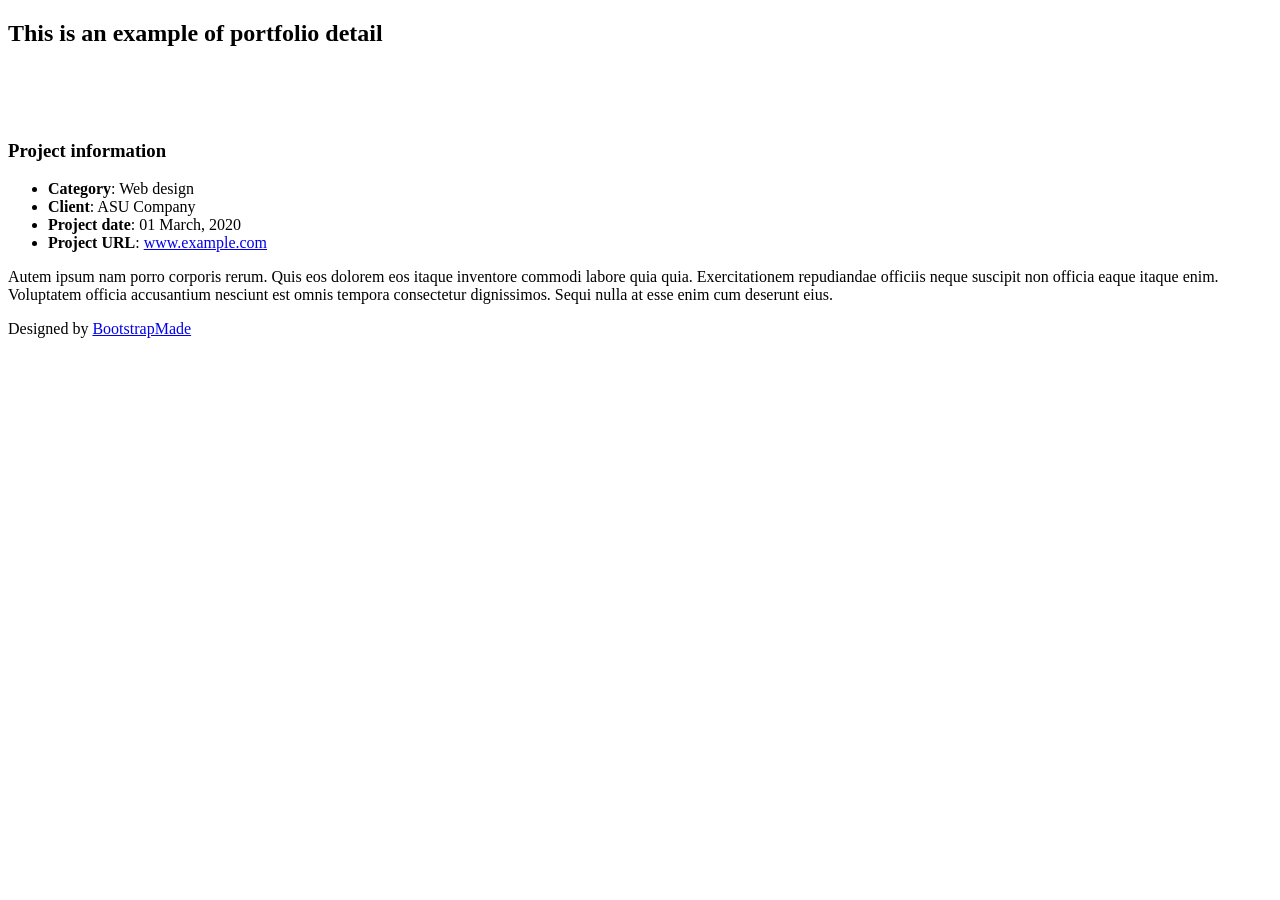
==== portfolio-details.html @ aa5afd82 "Add files via upload" ====
<!DOCTYPE html>
<html lang="en">

<head>
  <meta charset="utf-8">
  <meta content="width=device-width, initial-scale=1.0" name="viewport">

  <title>Portfolio Details - Personal Bootstrap Template</title>
  <meta content="" name="description">
  <meta content="" name="keywords">

  <!-- Favicons -->
  <link href="assets/img/favicon.png" rel="icon">
  <link href="assets/img/apple-touch-icon.png" rel="apple-touch-icon">

  <!-- Google Fonts -->
  <link href="https://fonts.googleapis.com/css?family=Open+Sans:300,300i,400,400i,600,600i,700,700i|Raleway:300,300i,400,400i,500,500i,600,600i,700,700i|Poppins:300,300i,400,400i,500,500i,600,600i,700,700i" rel="stylesheet">

  <!-- Vendor CSS Files -->
  <link href="assets/vendor/bootstrap/css/bootstrap.min.css" rel="stylesheet">
  <link href="assets/vendor/bootstrap-icons/bootstrap-icons.css" rel="stylesheet">
  <link href="assets/vendor/boxicons/css/boxicons.min.css" rel="stylesheet">
  <link href="assets/vendor/glightbox/css/glightbox.min.css" rel="stylesheet">
  <link href="assets/vendor/remixicon/remixicon.css" rel="stylesheet">
  <link href="assets/vendor/swiper/swiper-bundle.min.css" rel="stylesheet">

  <!-- Template Main CSS File -->
  <link href="assets/css/style.css" rel="stylesheet">

  <!-- =======================================================
  * Template Name: Personal - v4.7.0
  * Template URL: https://bootstrapmade.com/personal-free-resume-bootstrap-template/
  * Author: BootstrapMade.com
  * License: https://bootstrapmade.com/license/
  ======================================================== -->
</head>

<body>

  <main id="main">

    <!-- ======= Portfolio Details ======= -->
    <div id="portfolio-details" class="portfolio-details">
      <div class="container">

        <div class="row">

          <div class="col-lg-8">
            <h2 class="portfolio-title">This is an example of portfolio detail</h2>

            <div class="portfolio-details-slider swiper">
              <div class="swiper-wrapper align-items-center">

                <div class="swiper-slide">
                  <img src="assets/img/portfolio/portfolio-details-1.jpg" alt="">
                </div>

                <div class="swiper-slide">
                  <img src="assets/img/portfolio/portfolio-details-2.jpg" alt="">
                </div>

                <div class="swiper-slide">
                  <img src="assets/img/portfolio/portfolio-details-3.jpg" alt="">
                </div>

              </div>
              <div class="swiper-pagination"></div>
            </div>

          </div>

          <div class="col-lg-4 portfolio-info">
            <h3>Project information</h3>
            <ul>
              <li><strong>Category</strong>: Web design</li>
              <li><strong>Client</strong>: ASU Company</li>
              <li><strong>Project date</strong>: 01 March, 2020</li>
              <li><strong>Project URL</strong>: <a href="#">www.example.com</a></li>
            </ul>

            <p>
              Autem ipsum nam porro corporis rerum. Quis eos dolorem eos itaque inventore commodi labore quia quia. Exercitationem repudiandae officiis neque suscipit non officia eaque itaque enim. Voluptatem officia accusantium nesciunt est omnis tempora consectetur dignissimos. Sequi nulla at esse enim cum deserunt eius.
            </p>
          </div>

        </div>

      </div>
    </div><!-- End Portfolio Details -->

  </main><!-- End #main -->

  <div class="credits">
    <!-- All the links in the footer should remain intact. -->
    <!-- You can delete the links only if you purchased the pro version. -->
    <!-- Licensing information: https://bootstrapmade.com/license/ -->
    <!-- Purchase the pro version with working PHP/AJAX contact form: https://bootstrapmade.com/personal-free-resume-bootstrap-template/ -->
    Designed by <a href="https://bootstrapmade.com/">BootstrapMade</a>
  </div>

  <!-- Vendor JS Files -->
  <script src="assets/vendor/purecounter/purecounter.js"></script>
  <script src="assets/vendor/bootstrap/js/bootstrap.bundle.min.js"></script>
  <script src="assets/vendor/glightbox/js/glightbox.min.js"></script>
  <script src="assets/vendor/isotope-layout/isotope.pkgd.min.js"></script>
  <script src="assets/vendor/swiper/swiper-bundle.min.js"></script>
  <script src="assets/vendor/waypoints/noframework.waypoints.js"></script>
  <script src="assets/vendor/php-email-form/validate.js"></script>

  <!-- Template Main JS File -->
  <script src="assets/js/main.js"></script>

</body>

</html>
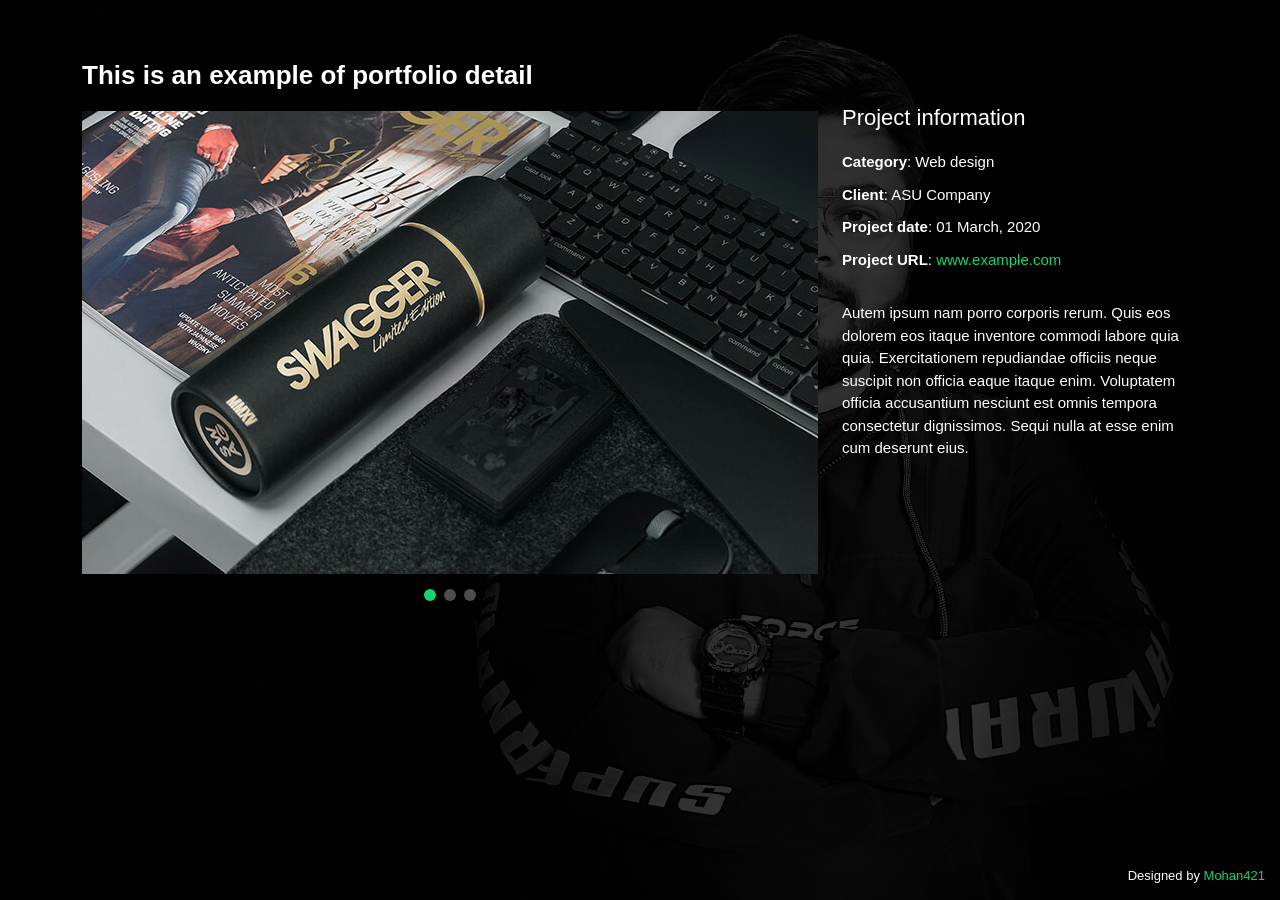
==== commit 4f1a3c16: "Add files via upload" ====
--- a/portfolio-details.html
+++ b/portfolio-details.html
@@ -95,7 +95,7 @@
     <!-- You can delete the links only if you purchased the pro version. -->
     <!-- Licensing information: https://bootstrapmade.com/license/ -->
     <!-- Purchase the pro version with working PHP/AJAX contact form: https://bootstrapmade.com/personal-free-resume-bootstrap-template/ -->
-    Designed by <a href="https://bootstrapmade.com/">BootstrapMade</a>
+    Designed by <a href="https://mohan-this-side.github.io/">Mohan421</a>
   </div>
 
   <!-- Vendor JS Files -->
--- a/assets/css/style.css
+++ b/assets/css/style.css
@@ -0,0 +1,1030 @@
+/**
+* Template Name: Personal - v4.7.0
+* Template URL: https://bootstrapmade.com/personal-free-resume-bootstrap-template/
+* Author: BootstrapMade.com
+* License: https://bootstrapmade.com/license/
+*/
+
+/*--------------------------------------------------------------
+# General
+--------------------------------------------------------------*/
+body {
+  font-family: "Open Sans", sans-serif;
+  background-color: #040404;
+  color: #fff;
+  position: relative;
+  background: transparent;
+}
+body::before {
+  content: "";
+  position: fixed;
+  background: #040404 url("../img/main_pic.jpg") top right no-repeat;
+  background-size: cover;
+  left: 0;
+  right: 0;
+  top: 0;
+  height: 100vh;
+  z-index: -1;
+}
+@media (min-width: 1024px) {
+  body::before {
+    background-attachment: fixed;
+  }
+}
+
+a {
+  color: #18d26e;
+  text-decoration: none;
+}
+
+a:hover {
+  color: #35e888;
+  text-decoration: none;
+}
+
+h1, h2, h3, h4, h5, h6 {
+  font-family: "Raleway", sans-serif;
+}
+
+/*--------------------------------------------------------------
+# Header
+--------------------------------------------------------------*/
+#header {
+  transition: ease-in-out 0.3s;
+  position: relative;
+  height: 100vh;
+  display: flex;
+  align-items: center;
+  z-index: 997;
+  overflow-y: auto;
+}
+#header * {
+  transition: ease-in-out 0.3s;
+}
+#header h1 {
+  font-size: 48px;
+  margin: 0;
+  padding: 0;
+  line-height: 1;
+  font-weight: 700;
+  font-family: "Poppins", sans-serif;
+}
+#header h1 a, #header h1 a:hover {
+  color: #fff;
+  line-height: 1;
+  display: inline-block;
+}
+#header h2 {
+  font-size: 24px;
+  margin-top: 20px;
+  color: rgba(255, 255, 255, 0.8);
+}
+#header h2 span {
+  color: #fff;
+  border-bottom: 2px solid #18d26e;
+  padding-bottom: 6px;
+}
+#header img {
+  padding: 0;
+  margin: 0;
+}
+#header .social-links {
+  margin-top: 40px;
+  display: flex;
+}
+#header .social-links a {
+  font-size: 16px;
+  display: flex;
+  justify-content: center;
+  align-items: center;
+  background: rgba(255, 255, 255, 0.1);
+  color: #fff;
+  line-height: 1;
+  margin-right: 8px;
+  border-radius: 50%;
+  width: 40px;
+  height: 40px;
+}
+#header .social-links a:hover {
+  background: #18d26e;
+}
+@media (max-width: 992px) {
+  #header h1 {
+    font-size: 36px;
+  }
+  #header h2 {
+    font-size: 20px;
+    line-height: 30px;
+  }
+  #header .social-links {
+    margin-top: 15px;
+  }
+  #header .container {
+    display: flex;
+    flex-direction: column;
+    align-items: center;
+  }
+}
+
+/* Header Top */
+#header.header-top {
+  height: 80px;
+  position: fixed;
+  left: 0;
+  top: 0;
+  right: 0;
+  background: rgba(0, 0, 0, 0.9);
+}
+#header.header-top .social-links, #header.header-top h2 {
+  display: none;
+}
+#header.header-top h1 {
+  margin-right: auto;
+  font-size: 36px;
+}
+#header.header-top .container {
+  display: flex;
+  align-items: center;
+}
+#header.header-top .navbar {
+  margin: 0;
+}
+@media (max-width: 768px) {
+  #header.header-top {
+    height: 60px;
+  }
+  #header.header-top h1 {
+    font-size: 26px;
+  }
+}
+
+/*--------------------------------------------------------------
+# Navigation Menu
+--------------------------------------------------------------*/
+/**
+* Desktop Navigation 
+*/
+.navbar {
+  padding: 0;
+  margin-top: 35px;
+}
+.navbar ul {
+  margin: 0;
+  padding: 0;
+  display: flex;
+  list-style: none;
+  align-items: center;
+}
+.navbar li {
+  position: relative;
+}
+.navbar li + li {
+  margin-left: 30px;
+}
+.navbar a, .navbar a:focus {
+  display: flex;
+  align-items: center;
+  justify-content: space-between;
+  padding: 0;
+  font-family: "Poppins", sans-serif;
+  font-size: 16px;
+  font-weight: 400;
+  color: rgba(255, 255, 255, 0.7);
+  white-space: nowrap;
+  transition: 0.3s;
+}
+.navbar a i, .navbar a:focus i {
+  font-size: 12px;
+  line-height: 0;
+  margin-left: 5px;
+}
+.navbar a:before {
+  content: "";
+  position: absolute;
+  width: 0;
+  height: 2px;
+  bottom: -4px;
+  left: 0;
+  background-color: #18d26e;
+  visibility: hidden;
+  width: 0px;
+  transition: all 0.3s ease-in-out 0s;
+}
+.navbar a:hover:before, .navbar li:hover > a:before, .navbar .active:before {
+  visibility: visible;
+  width: 25px;
+}
+.navbar a:hover, .navbar .active, .navbar .active:focus, .navbar li:hover > a {
+  color: #fff;
+}
+
+/**
+* Mobile Navigation 
+*/
+.mobile-nav-toggle {
+  color: #fff;
+  font-size: 28px;
+  cursor: pointer;
+  display: none;
+  line-height: 0;
+  transition: 0.5s;
+  position: fixed;
+  right: 15px;
+  top: 15px;
+}
+
+@media (max-width: 991px) {
+  .mobile-nav-toggle {
+    display: block;
+  }
+
+  .navbar ul {
+    display: none;
+  }
+}
+.navbar-mobile {
+  position: fixed;
+  overflow: hidden;
+  top: 0;
+  right: 0;
+  left: 0;
+  bottom: 0;
+  background: rgba(0, 0, 0, 0.9);
+  transition: 0.3s;
+  z-index: 999;
+  margin-top: 0;
+}
+.navbar-mobile .mobile-nav-toggle {
+  position: absolute;
+  top: 15px;
+  right: 15px;
+}
+.navbar-mobile ul {
+  display: block;
+  position: absolute;
+  top: 55px;
+  right: 15px;
+  bottom: 45px;
+  left: 15px;
+  padding: 10px 0;
+  overflow-y: auto;
+  transition: 0.3s;
+  border: 2px solid rgba(255, 255, 255, 0.2);
+}
+.navbar-mobile li {
+  padding: 12px 20px;
+}
+.navbar-mobile li + li {
+  margin: 0;
+}
+.navbar-mobile a, .navbar-mobile a:focus {
+  font-size: 16px;
+  position: relative;
+}
+
+/*--------------------------------------------------------------
+# Sections General
+--------------------------------------------------------------*/
+section {
+  overflow: hidden;
+  position: absolute;
+  width: 100%;
+  top: 140px;
+  bottom: 100%;
+  opacity: 0;
+  transition: ease-in-out 0.4s;
+  z-index: 2;
+}
+section.section-show {
+  top: 100px;
+  bottom: auto;
+  opacity: 1;
+  padding-bottom: 45px;
+}
+section .container {
+  background: rgba(0, 0, 0, 0.9);
+  padding: 30px;
+}
+@media (max-width: 768px) {
+  section {
+    top: 120px;
+  }
+  section.section-show {
+    top: 80px;
+  }
+}
+
+.section-title h2 {
+  font-size: 14px;
+  font-weight: 500;
+  padding: 0;
+  line-height: 1px;
+  margin: 0 0 20px 0;
+  letter-spacing: 2px;
+  text-transform: uppercase;
+  color: #aaaaaa;
+  font-family: "Poppins", sans-serif;
+}
+.section-title h2::after {
+  content: "";
+  width: 120px;
+  height: 1px;
+  display: inline-block;
+  background: #4ceb95;
+  margin: 4px 10px;
+}
+.section-title p {
+  margin: 0;
+  margin: -15px 0 15px 0;
+  font-size: 36px;
+  font-weight: 700;
+  text-transform: uppercase;
+  font-family: "Poppins", sans-serif;
+  color: #fff;
+}
+
+/*--------------------------------------------------------------
+# About
+--------------------------------------------------------------*/
+.about-me .content h3 {
+  font-weight: 700;
+  font-size: 26px;
+  color: #18d26e;
+}
+.about-me .content ul {
+  list-style: none;
+  padding: 0;
+}
+.about-me .content ul li {
+  margin-bottom: 20px;
+  display: flex;
+  align-items: center;
+}
+.about-me .content ul strong {
+  margin-right: 10px;
+}
+.about-me .content ul i {
+  font-size: 16px;
+  margin-right: 5px;
+  color: #18d26e;
+  line-height: 0;
+}
+.about-me .content p:last-child {
+  margin-bottom: 0;
+}
+
+/*--------------------------------------------------------------
+# Counts
+--------------------------------------------------------------*/
+.counts {
+  padding: 70px 0 60px;
+}
+.counts .count-box {
+  padding: 30px 30px 25px 30px;
+  width: 100%;
+  position: relative;
+  text-align: center;
+  background: rgba(255, 255, 255, 0.08);
+}
+.counts .count-box i {
+  position: absolute;
+  top: -25px;
+  left: 50%;
+  transform: translateX(-50%);
+  font-size: 24px;
+  background: rgba(255, 255, 255, 0.1);
+  padding: 12px;
+  color: #18d26e;
+  border-radius: 50px;
+  line-height: 0;
+}
+.counts .count-box span {
+  font-size: 36px;
+  display: block;
+  font-weight: 600;
+  color: #fff;
+}
+.counts .count-box p {
+  padding: 0;
+  margin: 0;
+  font-family: "Raleway", sans-serif;
+  font-size: 14px;
+}
+
+/*--------------------------------------------------------------
+# Skills
+--------------------------------------------------------------*/
+.skills .progress {
+  height: 60px;
+  display: block;
+  background: none;
+  border-radius: 0;
+}
+.skills .progress .skill {
+  padding: 10px 0;
+  margin: 0;
+  text-transform: uppercase;
+  display: block;
+  font-weight: 600;
+  font-family: "Poppins", sans-serif;
+  color: #fff;
+}
+.skills .progress .skill .val {
+  float: right;
+  font-style: normal;
+}
+.skills .progress-bar-wrap {
+  background: rgba(255, 255, 255, 0.2);
+}
+.skills .progress-bar {
+  width: 1px;
+  height: 10px;
+  transition: 0.9s;
+  background-color: #18d26e;
+}
+
+/*--------------------------------------------------------------
+# Interests
+--------------------------------------------------------------*/
+.interests .icon-box {
+  display: flex;
+  align-items: center;
+  padding: 20px;
+  background: rgba(255, 255, 255, 0.08);
+  transition: ease-in-out 0.3s;
+}
+.interests .icon-box i {
+  font-size: 32px;
+  padding-right: 10px;
+  line-height: 1;
+}
+.interests .icon-box h3 {
+  font-weight: 700;
+  margin: 0;
+  padding: 0;
+  line-height: 1;
+  font-size: 16px;
+  color: #fff;
+}
+.interests .icon-box:hover {
+  background: rgba(255, 255, 255, 0.12);
+}
+
+/*--------------------------------------------------------------
+# Testimonials
+--------------------------------------------------------------*/
+.testimonials .testimonials-carousel, .testimonials .testimonials-slider {
+  overflow: hidden;
+}
+.testimonials .testimonial-item {
+  box-sizing: content-box;
+  min-height: 320px;
+}
+.testimonials .testimonial-item .testimonial-img {
+  width: 90px;
+  border-radius: 50%;
+  margin: -40px 0 0 40px;
+  position: relative;
+  z-index: 2;
+  border: 6px solid rgba(255, 255, 255, 0.12);
+}
+.testimonials .testimonial-item h3 {
+  font-size: 18px;
+  font-weight: bold;
+  margin: 10px 0 5px 45px;
+  color: #fff;
+}
+.testimonials .testimonial-item h4 {
+  font-size: 14px;
+  color: #999;
+  margin: 0 0 0 45px;
+}
+.testimonials .testimonial-item .quote-icon-left, .testimonials .testimonial-item .quote-icon-right {
+  color: rgba(255, 255, 255, 0.25);
+  font-size: 26px;
+}
+.testimonials .testimonial-item .quote-icon-left {
+  display: inline-block;
+  left: -5px;
+  position: relative;
+}
+.testimonials .testimonial-item .quote-icon-right {
+  display: inline-block;
+  right: -5px;
+  position: relative;
+  top: 10px;
+}
+.testimonials .testimonial-item p {
+  font-style: italic;
+  margin: 0 15px 0 15px;
+  padding: 20px 20px 60px 20px;
+  background: rgba(255, 255, 255, 0.1);
+  position: relative;
+  border-radius: 6px;
+  position: relative;
+  z-index: 1;
+}
+.testimonials .swiper-pagination {
+  margin-top: 20px;
+  position: relative;
+}
+.testimonials .swiper-pagination .swiper-pagination-bullet {
+  width: 12px;
+  height: 12px;
+  opacity: 1;
+  background-color: rgba(255, 255, 255, 0.3);
+}
+.testimonials .swiper-pagination .swiper-pagination-bullet-active {
+  background-color: #18d26e;
+}
+
+/*--------------------------------------------------------------
+# Resume
+--------------------------------------------------------------*/
+.resume .resume-title {
+  font-size: 26px;
+  font-weight: 700;
+  margin-top: 20px;
+  margin-bottom: 20px;
+  color: #fff;
+}
+.resume .resume-item {
+  padding: 0 0 20px 20px;
+  margin-top: -2px;
+  border-left: 2px solid rgba(255, 255, 255, 0.2);
+  position: relative;
+}
+.resume .resume-item h4 {
+  line-height: 18px;
+  font-size: 18px;
+  font-weight: 600;
+  text-transform: uppercase;
+  font-family: "Poppins", sans-serif;
+  color: #18d26e;
+  margin-bottom: 10px;
+}
+.resume .resume-item h5 {
+  font-size: 16px;
+  background: rgba(255, 255, 255, 0.15);
+  padding: 5px 15px;
+  display: inline-block;
+  font-weight: 600;
+  margin-bottom: 10px;
+}
+.resume .resume-item ul {
+  padding-left: 20px;
+}
+.resume .resume-item ul li {
+  padding-bottom: 10px;
+}
+.resume .resume-item:last-child {
+  padding-bottom: 0;
+}
+.resume .resume-item::before {
+  content: "";
+  position: absolute;
+  width: 16px;
+  height: 16px;
+  border-radius: 50px;
+  left: -9px;
+  top: 0;
+  background: #18d26e;
+  border: 2px solid #18d26e;
+}
+
+/*--------------------------------------------------------------
+# Services
+--------------------------------------------------------------*/
+.services .icon-box {
+  text-align: center;
+  background: rgba(204, 204, 204, 0.1);
+  padding: 80px 20px;
+  transition: all ease-in-out 0.3s;
+}
+.services .icon-box .icon {
+  margin: 0 auto;
+  width: 64px;
+  height: 64px;
+  background: #18d26e;
+  border-radius: 5px;
+  transition: all 0.3s ease-out 0s;
+  display: flex;
+  align-items: center;
+  justify-content: center;
+  margin-bottom: 20px;
+  transform-style: preserve-3d;
+}
+.services .icon-box .icon i {
+  color: #fff;
+  font-size: 28px;
+}
+.services .icon-box .icon::before {
+  position: absolute;
+  content: "";
+  left: -8px;
+  top: -8px;
+  height: 100%;
+  width: 100%;
+  background: rgba(255, 255, 255, 0.15);
+  border-radius: 5px;
+  transition: all 0.3s ease-out 0s;
+  transform: translateZ(-1px);
+}
+.services .icon-box h4 {
+  font-weight: 700;
+  margin-bottom: 15px;
+  font-size: 24px;
+}
+.services .icon-box h4 a {
+  color: #fff;
+}
+.services .icon-box p {
+  line-height: 24px;
+  font-size: 14px;
+  margin-bottom: 0;
+}
+.services .icon-box:hover {
+  background: #18d26e;
+  border-color: #18d26e;
+}
+.services .icon-box:hover .icon {
+  background: #fff;
+}
+.services .icon-box:hover .icon i {
+  color: #18d26e;
+}
+.services .icon-box:hover .icon::before {
+  background: #35e888;
+}
+.services .icon-box:hover h4 a, .services .icon-box:hover p {
+  color: #fff;
+}
+
+/*--------------------------------------------------------------
+# Portfolio
+--------------------------------------------------------------*/
+.portfolio .portfolio-item {
+  margin-bottom: 30px;
+}
+.portfolio #portfolio-flters {
+  padding: 0;
+  margin: 0 auto 15px auto;
+  list-style: none;
+  text-align: center;
+  border-radius: 50px;
+  padding: 2px 15px;
+}
+.portfolio #portfolio-flters li {
+  cursor: pointer;
+  display: inline-block;
+  padding: 8px 16px 10px 16px;
+  font-size: 14px;
+  font-weight: 600;
+  line-height: 1;
+  text-transform: uppercase;
+  color: #fff;
+  background: rgba(255, 255, 255, 0.1);
+  margin: 0 3px 10px 3px;
+  transition: all 0.3s ease-in-out;
+  border-radius: 4px;
+}
+.portfolio #portfolio-flters li:hover, .portfolio #portfolio-flters li.filter-active {
+  background: #18d26e;
+}
+.portfolio #portfolio-flters li:last-child {
+  margin-right: 0;
+}
+.portfolio .portfolio-wrap {
+  transition: 0.3s;
+  position: relative;
+  overflow: hidden;
+  z-index: 1;
+  background: rgba(0, 0, 0, 0.6);
+}
+.portfolio .portfolio-wrap::before {
+  content: "";
+  background: rgba(0, 0, 0, 0.6);
+  position: absolute;
+  left: 30px;
+  right: 30px;
+  top: 30px;
+  bottom: 30px;
+  transition: all ease-in-out 0.3s;
+  z-index: 2;
+  opacity: 0;
+}
+.portfolio .portfolio-wrap .portfolio-info {
+  opacity: 0;
+  position: absolute;
+  top: 0;
+  left: 0;
+  right: 0;
+  bottom: 0;
+  text-align: center;
+  z-index: 3;
+  transition: all ease-in-out 0.3s;
+  display: flex;
+  flex-direction: column;
+  justify-content: center;
+  align-items: center;
+}
+.portfolio .portfolio-wrap .portfolio-info::before {
+  display: block;
+  content: "";
+  width: 48px;
+  height: 48px;
+  position: absolute;
+  top: 35px;
+  left: 35px;
+  border-top: 3px solid #fff;
+  border-left: 3px solid #fff;
+  transition: all 0.5s ease 0s;
+  z-index: 9994;
+}
+.portfolio .portfolio-wrap .portfolio-info::after {
+  display: block;
+  content: "";
+  width: 48px;
+  height: 48px;
+  position: absolute;
+  bottom: 35px;
+  right: 35px;
+  border-bottom: 3px solid #fff;
+  border-right: 3px solid #fff;
+  transition: all 0.5s ease 0s;
+  z-index: 9994;
+}
+.portfolio .portfolio-wrap .portfolio-info h4 {
+  font-size: 20px;
+  color: #fff;
+  font-weight: 600;
+}
+.portfolio .portfolio-wrap .portfolio-info p {
+  color: #ffffff;
+  font-size: 14px;
+  text-transform: uppercase;
+  padding: 0;
+  margin: 0;
+}
+.portfolio .portfolio-wrap .portfolio-links {
+  text-align: center;
+  z-index: 4;
+}
+.portfolio .portfolio-wrap .portfolio-links a {
+  color: #fff;
+  margin: 0 2px;
+  font-size: 28px;
+  display: inline-block;
+  transition: 0.3s;
+}
+.portfolio .portfolio-wrap .portfolio-links a:hover {
+  color: #63eda3;
+}
+.portfolio .portfolio-wrap:hover::before {
+  top: 0;
+  left: 0;
+  right: 0;
+  bottom: 0;
+  opacity: 1;
+}
+.portfolio .portfolio-wrap:hover .portfolio-info {
+  opacity: 1;
+}
+.portfolio .portfolio-wrap:hover .portfolio-info::before {
+  top: 15px;
+  left: 15px;
+}
+.portfolio .portfolio-wrap:hover .portfolio-info::after {
+  bottom: 15px;
+  right: 15px;
+}
+
+/*--------------------------------------------------------------
+# Portfolio Details
+--------------------------------------------------------------*/
+.portfolio-details {
+  padding-top: 40px;
+  background: rgba(0, 0, 0, 0.8);
+  position: fixed;
+  left: 0;
+  right: 0;
+  top: 0;
+  bottom: 0;
+  overflow-y: auto;
+}
+.portfolio-details .container {
+  padding-top: 20px;
+  padding-bottom: 40px;
+}
+.portfolio-details .portfolio-title {
+  font-size: 26px;
+  font-weight: 700;
+  margin-bottom: 20px;
+}
+.portfolio-details .portfolio-info {
+  padding-top: 45px;
+}
+.portfolio-details .portfolio-info h3 {
+  font-size: 22px;
+  font-weight: 400;
+  margin-bottom: 20px;
+}
+.portfolio-details .portfolio-info ul {
+  list-style: none;
+  padding: 0;
+  font-size: 15px;
+}
+.portfolio-details .portfolio-info ul li + li {
+  margin-top: 10px;
+}
+.portfolio-details .portfolio-info p {
+  font-size: 15px;
+  padding: 15px 0 0 0;
+}
+@media (max-width: 992px) {
+  .portfolio-details .portfolio-info {
+    padding-top: 20px;
+  }
+}
+.portfolio-details .swiper-pagination {
+  margin-top: 20px;
+  position: relative;
+}
+.portfolio-details .swiper-pagination .swiper-pagination-bullet {
+  width: 12px;
+  height: 12px;
+  opacity: 1;
+  background-color: rgba(255, 255, 255, 0.3);
+}
+.portfolio-details .swiper-pagination .swiper-pagination-bullet-active {
+  background-color: #18d26e;
+}
+
+/*--------------------------------------------------------------
+# Contact
+--------------------------------------------------------------*/
+.contact .info-box {
+  color: #444444;
+  padding: 20px;
+  width: 100%;
+  background: rgba(255, 255, 255, 0.08);
+}
+.contact .info-box i.bx {
+  font-size: 24px;
+  color: #18d26e;
+  border-radius: 50%;
+  padding: 14px;
+  float: left;
+  background: rgba(255, 255, 255, 0.1);
+}
+.contact .info-box h3 {
+  font-size: 20px;
+  color: rgba(255, 255, 255, 0.5);
+  font-weight: 700;
+  margin: 10px 0 8px 68px;
+}
+.contact .info-box p {
+  padding: 0;
+  color: #fff;
+  line-height: 24px;
+  font-size: 14px;
+  margin: 0 0 0 68px;
+}
+.contact .info-box .social-links {
+  margin: 5px 0 0 68px;
+  display: flex;
+}
+.contact .info-box .social-links a {
+  font-size: 18px;
+  display: inline-block;
+  color: #fff;
+  line-height: 1;
+  margin-right: 12px;
+  transition: 0.3s;
+}
+.contact .info-box .social-links a:hover {
+  color: #18d26e;
+}
+.contact .php-email-form {
+  padding: 30px;
+  background: rgba(255, 255, 255, 0.08);
+}
+.contact .php-email-form .error-message {
+  display: none;
+  background: rgba(255, 255, 255, 0.08);
+  background: #ed3c0d;
+  text-align: left;
+  padding: 15px;
+  font-weight: 600;
+}
+.contact .php-email-form .error-message br + br {
+  margin-top: 25px;
+}
+.contact .php-email-form .sent-message {
+  display: none;
+  background: rgba(255, 255, 255, 0.08);
+  background: #18d26e;
+  text-align: center;
+  padding: 15px;
+  font-weight: 600;
+}
+.contact .php-email-form .loading {
+  display: none;
+  background: rgba(255, 255, 255, 0.08);
+  text-align: center;
+  padding: 15px;
+}
+.contact .php-email-form .loading:before {
+  content: "";
+  display: inline-block;
+  border-radius: 50%;
+  width: 24px;
+  height: 24px;
+  margin: 0 10px -6px 0;
+  border: 3px solid #18d26e;
+  border-top-color: #eee;
+  -webkit-animation: animate-loading 1s linear infinite;
+  animation: animate-loading 1s linear infinite;
+}
+.contact .php-email-form input, .contact .php-email-form textarea {
+  border-radius: 0;
+  box-shadow: none;
+  font-size: 14px;
+  background: rgba(255, 255, 255, 0.08);
+  border: 0;
+  transition: 0.3s;
+  color: #fff;
+}
+.contact .php-email-form input:focus, .contact .php-email-form textarea:focus {
+  background-color: rgba(255, 255, 255, 0.11);
+}
+.contact .php-email-form input::-moz-placeholder, .contact .php-email-form textarea::-moz-placeholder {
+  color: rgba(255, 255, 255, 0.3);
+  opacity: 1;
+}
+.contact .php-email-form input::placeholder, .contact .php-email-form textarea::placeholder {
+  color: rgba(255, 255, 255, 0.3);
+  opacity: 1;
+}
+.contact .php-email-form input {
+  padding: 10px 15px;
+}
+.contact .php-email-form textarea {
+  padding: 12px 15px;
+}
+.contact .php-email-form button[type=submit] {
+  background: #18d26e;
+  border: 0;
+  padding: 10px 30px;
+  color: #fff;
+  transition: 0.4s;
+  border-radius: 4px;
+}
+.contact .php-email-form button[type=submit]:hover {
+  background: #15bb62;
+}
+@-webkit-keyframes animate-loading {
+  0% {
+    transform: rotate(0deg);
+  }
+  100% {
+    transform: rotate(360deg);
+  }
+}
+@keyframes animate-loading {
+  0% {
+    transform: rotate(0deg);
+  }
+  100% {
+    transform: rotate(360deg);
+  }
+}
+
+/*--------------------------------------------------------------
+# Credits
+--------------------------------------------------------------*/
+.credits {
+  position: fixed;
+  right: 0;
+  left: 0;
+  bottom: 0;
+  padding: 15px;
+  text-align: right;
+  font-size: 13px;
+  color: #fff;
+  z-index: 999999;
+}
+@media (max-width: 992px) {
+  .credits {
+    text-align: center;
+    padding: 10px;
+    background: rgba(0, 0, 0, 0.8);
+  }
+}
+.credits a {
+  color: #18d26e;
+  transition: 0.3s;
+}
+.credits a:hover {
+  color: #fff;
+}
